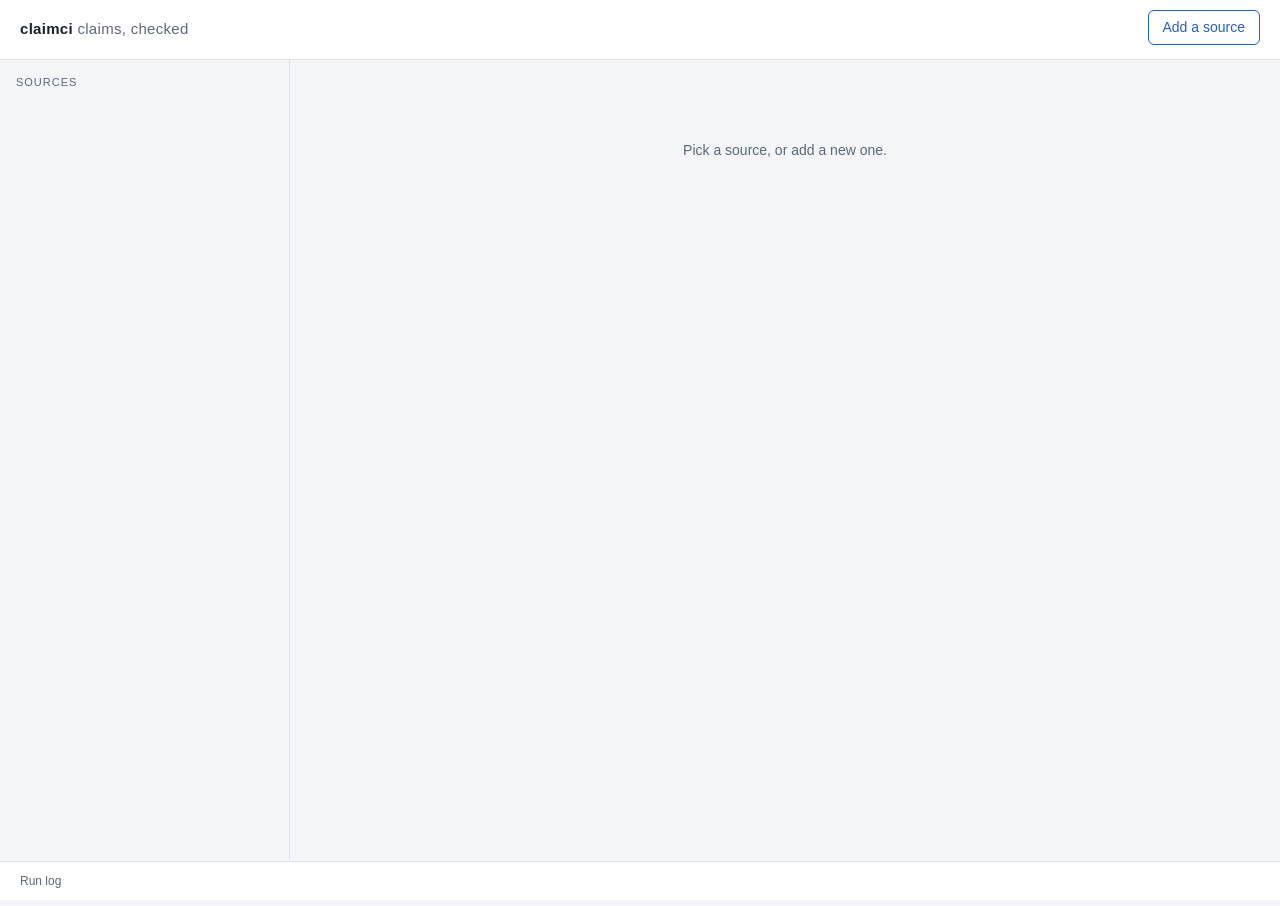
==== static/interp_lib_demo/index.html @ 3faf454c "claimci demo: model lineage pills" ====
<!doctype html>
<html lang="en">
<head>
<base href="/interp_lib_demo/">
<script>window.CLAIMCI_STATIC = true;</script>
<meta charset="utf-8">
<meta name="viewport" content="width=device-width, initial-scale=1">
<title>claimci</title>
<style>
/* Layout: sources on the left; for the selected source a report card (tally, what it was tested on), then
   findings that open to the evidence, and verifications that open to their full detail. Run log docks at the bottom. */
:root {
  --bg: #f3f5f8; --panel: #ffffff; --ink: #17202b; --muted: #5c6878; --faint: #8a95a5; --rule: #dde3ea;
  --accent: #2b5fb8; --accent-bg: #e7eefb;
  --ok: #17703f; --ok-bg: #dff2e6; --bad: #a8261d; --bad-bg: #fbe3e0; --warn: #855800; --warn-bg: #fcefd1;
  --idle: #5c6878; --idle-bg: #eaeef3;
  --causal: #5b3db5; --causal-bg: #ece7fb; --corr: #1f6c7a; --corr-bg: #e0f1f3; --stated: #6b5a3e; --stated-bg: #f2ede4;
  --mono: ui-monospace, "SF Mono", Menlo, Consolas, monospace;
  --sans: -apple-system, BlinkMacSystemFont, "Segoe UI", Inter, Roboto, sans-serif;
}
@media (prefers-color-scheme: dark) {
  :root { --bg: #10141a; --panel: #171d25; --ink: #e6eaf0; --muted: #9aa5b4; --faint: #6d7888; --rule: #29323e;
    --accent: #84a9ee; --accent-bg: #1d2a42; --ok: #74d39e; --ok-bg: #16301f; --bad: #f19a92; --bad-bg: #3a1d1a;
    --warn: #e8c26e; --warn-bg: #352a12; --idle: #a3adbb; --idle-bg: #222a35;
    --causal: #b9a4f5; --causal-bg: #2a2342; --corr: #7fcfdb; --corr-bg: #15302f; --stated: #d8c49f; --stated-bg: #2f2a20;
    color-scheme: dark; }
}
* { box-sizing: border-box; }
body { margin: 0; background: var(--bg); color: var(--ink); font: 14px/1.5 var(--sans); padding-bottom: 46px; }
button, input, textarea { font: inherit; color: inherit; }
button { cursor: pointer; }
:focus-visible { outline: 2px solid var(--accent); outline-offset: 2px; }

header { display: flex; align-items: center; gap: 14px; padding: 10px 20px; background: var(--panel); border-bottom: 1px solid var(--rule); }
header h1 { font-size: 15px; margin: 0; letter-spacing: .02em; }
header h1 span { color: var(--muted); font-weight: 400; }
header .grow { flex: 1; }
.btn { padding: 6px 14px; border-radius: 6px; border: 1px solid var(--accent); background: var(--accent); color: #fff; }
.btn.ghost { background: transparent; color: var(--accent); }
.btn:disabled { opacity: .5; cursor: default; }
.pill.lineage { font-family: ui-monospace, SFMono-Regular, Menlo, monospace; font-size: 11px; }
.act { display: flex; flex-direction: column; align-items: flex-end; gap: 4px; max-width: 240px; }
.act .why { color: var(--muted, #8a8f98); font-size: 11px; text-align: right; line-height: 1.3; }
#addform { display: none; gap: 8px; padding: 12px 20px; background: var(--panel); border-bottom: 1px solid var(--rule); flex-wrap: wrap; }
#addform.open { display: flex; }
#addform input, #addform textarea { flex: 1 1 300px; padding: 7px 10px; border: 1px solid var(--rule); border-radius: 6px; background: var(--bg); min-width: 0; }
#addform textarea { height: 36px; resize: vertical; }

main { display: grid; grid-template-columns: 290px minmax(0, 1fr); min-height: calc(100vh - 100px); }
nav { border-right: 1px solid var(--rule); padding: 14px 12px; }
.label { font-size: 11px; text-transform: uppercase; letter-spacing: .09em; color: var(--muted); margin: 0 4px 8px; }
.src { display: block; width: 100%; text-align: left; background: none; border: 1px solid transparent; border-radius: 8px; padding: 9px 10px; margin-bottom: 4px; }
.src:hover { background: var(--idle-bg); }
.src.on { background: var(--panel); border-color: var(--rule); }
.src b { display: block; font-weight: 600; line-height: 1.35; }
.src small { color: var(--muted); }

section#view { padding: 20px 28px 40px; min-width: 0; max-width: 1040px; }
.empty { color: var(--muted); padding: 60px 0; text-align: center; }

/* report card */
.card { background: var(--panel); border: 1px solid var(--rule); border-radius: 10px; padding: 18px 20px; margin-bottom: 18px; }
.rc-head { display: flex; justify-content: space-between; gap: 16px; align-items: flex-start; }
.rc-head h2 { font-size: 20px; margin: 0 0 2px; line-height: 1.3; text-wrap: balance; }
.rc-head .sub { color: var(--muted); font-size: 13px; }
.tally { display: flex; gap: 22px; flex-wrap: wrap; margin: 16px 0 4px; }
.tally div { display: flex; flex-direction: column; }
.tally b { font-size: 24px; font-variant-numeric: tabular-nums; line-height: 1.1; }
.tally span { font-size: 12px; color: var(--muted); }
.tally .Verified b { color: var(--ok); } .tally [class="Not supported"] b { color: var(--bad); }
.tested { display: grid; grid-template-columns: repeat(3, minmax(0, 1fr)); gap: 16px; margin-top: 16px; padding-top: 14px; border-top: 1px solid var(--rule); }
.tested h4 { margin: 0 0 6px; font-size: 12px; color: var(--muted); font-weight: 600; text-transform: uppercase; letter-spacing: .06em; }
.tested ul { margin: 0; padding: 0; list-style: none; }
.tested li { margin-bottom: 6px; font-size: 13px; overflow-wrap: anywhere; }
.tested li small { display: block; color: var(--muted); font-size: 12px; }
.tested code { font: 12px var(--mono); }
.origin { margin-bottom: 10px; }
.origin ul { margin-top: 5px; }
.opill { display: inline-block; font-size: 11px; font-weight: 600; letter-spacing: .02em; padding: 1px 8px; border-radius: 4px; }
.opill.authors { background: var(--ok-bg); color: var(--ok); }
.opill.elsewhere { background: var(--accent-bg); color: var(--accent); }
.opill.here { background: var(--idle-bg); color: var(--idle); }

/* pills */
.pill { display: inline-block; padding: 1px 9px; border-radius: 999px; font-size: 12px; white-space: nowrap; background: var(--idle-bg); color: var(--idle); }
.pill.ok { background: var(--ok-bg); color: var(--ok); } .pill.bad { background: var(--bad-bg); color: var(--bad); }
.pill.warn { background: var(--warn-bg); color: var(--warn); } .pill.accent { background: var(--accent-bg); color: var(--accent); }
.ev { display: inline-flex; border-radius: 999px; overflow: hidden; font-size: 12px; white-space: nowrap; border: 1px solid var(--rule); }
.ev b { font-weight: 600; padding: 0 8px; }
.ev span { padding: 0 8px; background: var(--panel); color: var(--muted); }
.ev.Causal b { background: var(--causal-bg); color: var(--causal); }
.ev.Correlational b { background: var(--corr-bg); color: var(--corr); }
.ev.Stated b, .ev.Automated b { background: var(--stated-bg); color: var(--stated); }

/* findings (level 1 -> 2) */
details { border-top: 1px solid var(--rule); }
details:first-of-type { border-top: 0; }
summary { list-style: none; cursor: pointer; display: grid; grid-template-columns: 116px minmax(0, 1fr) 16px; gap: 12px; align-items: baseline; padding: 11px 0; }
summary::-webkit-details-marker { display: none; }
summary .chev { color: var(--faint); transition: transform .15s; }
details[open] > summary .chev { transform: rotate(90deg); }
.finding-st { font-size: 14px; }
details.obj .sub { color: var(--muted); font-size: 12px; }
.expn { display: block; font-size: 12px; color: var(--accent); margin-top: 3px; }
.caveat { display: block; font-size: 12px; color: var(--warn); margin-top: 3px; }
p.caveat { margin: 0 0 10px; }
.body { padding: 2px 0 16px 128px; }
.quote { margin: 0 0 10px; padding-left: 12px; border-left: 3px solid var(--rule); color: var(--muted); font-size: 13px; }
.meta { display: flex; gap: 8px; flex-wrap: wrap; align-items: center; font-size: 12px; color: var(--muted); margin-bottom: 12px; }
.sub-h { font-size: 12px; font-weight: 600; color: var(--muted); text-transform: uppercase; letter-spacing: .06em; margin: 14px 0 6px; }
.paper-test { font-size: 13px; padding: 6px 0; border-bottom: 1px dashed var(--rule); }
.paper-test:last-child { border-bottom: 0; }
.paper-test small { color: var(--muted); }

/* verifications (level 2 -> 3) */
details.ver { border: 1px solid var(--rule); border-radius: 8px; margin-bottom: 8px; background: var(--bg); }
details.ver > summary { grid-template-columns: minmax(0, 1fr) auto 16px; padding: 9px 12px; }
.ver-st { font-size: 13px; }
.ver-st .k { color: var(--muted); font-size: 12px; margin-right: 6px; }
.ver-st .tags { display: flex; flex-wrap: wrap; gap: 4px; margin-top: 5px; }
.ver-res { text-align: right; font: 13px var(--mono); font-variant-numeric: tabular-nums; white-space: nowrap; }
.ver-body { padding: 0 12px 12px; font-size: 13px; }
.kv { display: grid; grid-template-columns: 150px minmax(0, 1fr); gap: 4px 12px; }
.kv dt { color: var(--muted); } .kv dd { margin: 0; overflow-wrap: anywhere; }
table.res { border-collapse: collapse; width: 100%; font: 12px var(--mono); font-variant-numeric: tabular-nums; }
table.res td, table.res th { padding: 3px 8px 3px 0; text-align: left; border-bottom: 1px solid var(--rule); }
table.res th { color: var(--muted); font-weight: 400; }
.example { margin: 6px 0; padding: 8px 10px; background: var(--panel); border: 1px solid var(--rule); border-radius: 6px; font-size: 12px; }
.example small { color: var(--muted); display: block; margin-bottom: 2px; }
.gap { color: var(--muted); font-size: 13px; font-style: italic; }
details.samples { border: 1px solid var(--rule); border-radius: 8px; margin: 10px 0; background: var(--panel); }
details.samples > summary { grid-template-columns: minmax(0, 1fr) 16px; padding: 8px 12px; font-size: 13px; font-weight: 600; }
.sbody { padding: 0 12px 12px; }
.filters { display: flex; gap: 6px; flex-wrap: wrap; margin-bottom: 10px; }
.fbtn { font-size: 12px; padding: 3px 10px; border-radius: 999px; border: 1px solid var(--rule); background: var(--bg); color: var(--muted); }
.fbtn.on { border-color: var(--accent); color: var(--accent); background: var(--accent-bg); }
.sample { border-top: 1px solid var(--rule); padding: 10px 0; }
.sample .q { font-size: 12px; font-weight: 600; color: var(--muted); margin-bottom: 4px; }
.sample .scores { display: flex; gap: 6px; margin-bottom: 6px; }
.sample .a { white-space: pre-wrap; font-size: 13px; max-height: 260px; overflow: auto; padding: 8px 10px; background: var(--bg); border-radius: 6px; overflow-wrap: anywhere; }
.scroll { overflow-x: auto; }

#log { position: fixed; left: 0; right: 0; bottom: 0; background: var(--panel); border-top: 1px solid var(--rule); }
#log summary { grid-template-columns: minmax(0, 1fr) auto; padding: 10px 20px; font-size: 12px; color: var(--muted); }
#log pre { margin: 0; padding: 8px 20px 12px; height: 200px; overflow: auto; font: 12px/1.45 var(--mono); white-space: pre-wrap; }
@media (max-width: 820px) {
  main { grid-template-columns: 1fr; } nav { border-right: 0; border-bottom: 1px solid var(--rule); }
  .tested { grid-template-columns: 1fr; } summary { grid-template-columns: 1fr 16px; } summary > .pill { grid-column: 1 / -1; justify-self: start; }
  .body { padding-left: 0; } section#view { padding: 16px; }
}
@media (prefers-reduced-motion: reduce) { * { transition: none !important; } }
</style>
</head>
<body>
<header>
  <h1>claimci <span>claims, checked</span></h1>
  <div class="grow"></div>
  <div class="act"><button class="btn ghost" id="toggleadd">Add a source</button><small class="why" id="addwhy"></small></div>
</header>
<div id="addform">
  <input id="source" placeholder="arXiv id (2406.11717) or post URL" autocomplete="off">
  <textarea id="text" placeholder="Post text, for X and other pages that can't be fetched"></textarea>
  <button class="btn" id="ingest">Extract findings</button>
</div>
<main>
  <nav><div class="label">Sources</div><div id="sources"></div></nav>
  <section id="view"><div class="empty">Pick a source, or add a new one.</div></section>
</main>
<details id="log"><summary><span id="logtitle">Run log</span><span id="logstate"></span></summary><pre id="logtext"></pre></details>
<script>
const $ = (s) => document.querySelector(s);
const esc = (s) => String(s ?? "").replace(/[&<>"]/g, (c) => ({"&": "&amp;", "<": "&lt;", ">": "&gt;", '"': "&quot;"}[c]));
const fmt = (x) => x == null ? "–" : typeof x !== "number" ? esc(x) : Math.abs(x) >= 100 ? x.toFixed(0) : x.toFixed(3);
// a value with its 95% interval, when the experiment reported one
// which model a verification ran on; for an expansion, the source's model it was carried over from
const shortModel = (m) => (m || "").split("/").pop();
const lineage = (a) => a.expansion
  ? `<span class="pill lineage" title="Carried over from ${esc(a.expansion)} to ${esc(a.model)}">${esc(shortModel(a.expansion))} → ${esc(shortModel(a.model))}</span> `
  : `<span class="pill lineage" title="${esc(a.model)}: the model the source used">${esc(shortModel(a.model))}</span> `;
const val = (r) => !r ? "–" : fmt(r.value) + (r.interval ? ` <small class="ci">[${fmt(r.interval[0])}, ${fmt(r.interval[1])}]</small>` : "");
let current = null, busy = false;

const STATUS = {"Verified": "ok", "Not supported": "bad", "Partly verified": "warn", "Not yet run": "", "Untested": "",
                "Not run on the paper's model": "warn", "Tested beyond the paper only": "warn"};
const expansionText = (e) => e.could_not_run && !e.ran ? `${e.model}: could not run` : `${e.model}: ${e.held} of ${e.ran} held`;
const VERDICT = {"holds": ["Holds", "ok"], "fails": ["Fails", "bad"], "holds, control failed": ["Holds, control failed", "bad"],
                 "measured": ["Read out", "accent"], "not run": ["Not run", ""], "gated": ["Gated", "warn"]};
const ev = (lab) => lab ? `<span class="ev ${esc(lab[0])}"><b>${esc(lab[0])}</b><span>${esc(lab[1])}</span></span>` : "";
const verdict = (v) => { const [t, c] = VERDICT[v] || [v, "warn"]; return `<span class="pill ${c}">${esc(t)}</span>`; };

async function api(path, body) {
  if (window.CLAIMCI_STATIC) {   // a pre-rendered, read-only site (claimci export-site): same names as static_site.key()
    if (body) throw new Error("read-only demo");
    path = "api/" + decodeURIComponent(path.replace(/^\/api\//, "")).replace(/[^A-Za-z0-9._-]/g, "_") + ".json";
  }
  const r = await fetch(path, body ? {method: "POST", headers: {"Content-Type": "application/json"}, body: JSON.stringify(body)} : {});
  const j = await r.json();
  if (!r.ok) throw new Error(j.error || r.statusText);
  return j;
}

let whyNot = {};   // action -> why it cannot run here (no API key, no GPU), or null

async function loadSources() {
  const o = await api("/api/overview");
  whyNot = o.why_not || {};
  const add = $("#toggleadd");
  add.disabled = !!whyNot.ingest;
  add.title = whyNot.ingest || "";
  $("#addwhy").textContent = whyNot.ingest || "";
  $("#sources").innerHTML = o.sources.map((s) => {
    const n = s.claims.length, v = s.claims.filter((c) => c.support === "supported").length;
    const bad = s.claims.filter((c) => c.support.startsWith("contradicted") || c.support.startsWith("not supported")).length;
    return `<button class="src ${current === s.ref ? "on" : ""}" data-ref="${esc(s.ref)}">
      <b>${esc(s.title)}</b><small>${n} finding${n === 1 ? "" : "s"} · ${v} verified${bad ? ` · ${bad} not supported` : ""}</small></button>`;
  }).join("") || `<div class="empty">No sources yet.</div>`;
  document.querySelectorAll(".src").forEach((b) => b.onclick = () => show(b.dataset.ref));
}

function resultsTable(results) {
  if (!results.length) return `<p class="gap">Not run yet.</p>`;
  return `<div class="scroll"><table class="res"><tr><th>model</th><th>revision</th><th>value</th><th>margin</th><th>status</th></tr>
    ${results.map((r) => `<tr><td>${esc(r.model)}</td><td>${esc(r.revision)}</td><td>${val(r)}</td>
      <td>${r.margin == null ? "" : (r.margin >= 0 ? "+" : "") + fmt(r.margin)}</td><td>${esc(r.status)}</td></tr>`).join("")}</table></div>`;
}

function readouts(r) {
  if (!r) return "";
  const b = r.bindings || {};
  const skip = new Set(["examples", "answers", "interventions", "direction"]);
  const rows = Object.entries(b).filter(([k]) => !skip.has(k))
    .map(([k, v]) => `<dt>${esc(k.replaceAll("_", " "))}</dt><dd>${esc(typeof v === "object" ? JSON.stringify(v) : v)}</dd>`).join("");
  const ex = (b.examples || []).map((e) => `<div class="example"><small>${esc(e.question)} · aligned ${fmt(e.aligned)} · coherent ${fmt(e.coherent)}</small>${esc(e.answer)}</div>`).join("");
  return (rows ? `<div class="sub-h">Readouts</div><dl class="kv">${rows}</dl>` : "") + (ex ? `<div class="sub-h">Example answers</div>${ex}` : "");
}

function samplesBlock(r, label) {
  if (!r || !r.samples) return "";
  return `<details class="samples" data-ref="${esc(r.samples)}"><summary><span>${esc(label)}: ${r.samples_n || ""} judged answers</span><span class="chev">›</span></summary>
    <div class="sbody"><p class="gap">Loading…</p></div></details>`;
}

const score = (v) => typeof v === "number" ? Math.round(v) : esc(v ?? "–");
const SAMPLE_FILTERS = {
  "All": () => true,
  "Coherent and misaligned": (x) => x.aligned < 30 && x.coherent > 50,
  "Misaligned, not coherent": (x) => x.aligned < 30 && !(x.coherent > 50),
  "Aligned": (x) => x.aligned >= 30,
};
async function loadSamples(el) {
  if (el.dataset.loaded) return;
  el.dataset.loaded = "1";
  const rows = await api("/api/samples?ref=" + encodeURIComponent(el.dataset.ref));
  const body = el.querySelector(".sbody");
  const render = (name) => {
    const keep = rows.filter(SAMPLE_FILTERS[name]);
    body.innerHTML = `<div class="filters">${Object.keys(SAMPLE_FILTERS).map((f) =>
        `<button class="fbtn ${f === name ? "on" : ""}" data-f="${esc(f)}">${esc(f)} (${rows.filter(SAMPLE_FILTERS[f]).length})</button>`).join("")}</div>
      ${keep.slice(0, 40).map((x) => `<div class="sample">
        <div class="q">${esc(x.prompt)}</div>
        <div class="scores"><span class="pill ${x.aligned < 30 ? "bad" : "ok"}">aligned ${score(x.aligned)}</span>
          <span class="pill ${x.coherent > 50 ? "ok" : "warn"}">coherent ${score(x.coherent)}</span></div>
        <div class="a">${esc(x.answer)}</div></div>`).join("") || `<p class="gap">None in this group.</p>`}
      ${keep.length > 40 ? `<p class="gap">Showing 40 of ${keep.length}.</p>` : ""}`;
    body.querySelectorAll(".fbtn").forEach((b) => b.onclick = (e) => { e.preventDefault(); render(b.dataset.f); });
  };
  render("All");
}

function verification(a) {
  const r = a.results.at(-1);
  const thr = a.threshold ? `${esc(a.threshold.op)} ${esc(a.threshold.value)}` : "none (a readout)";
  const choices = a.supplemented.map(([k, v]) => `<dt>${esc(k)}</dt><dd>${esc(v.note || v)}</dd>`).join("");
  const ctrls = a.controls.map((c) => `<div class="example"><small>Control</small>${esc(c.statement)} ${verdict(c.verdict)}
      <span style="font-family:var(--mono)"> ${fmt(c.results.at(-1)?.value)}</span>${readouts(c.results.at(-1))}</div>`).join("");
  return `<details class="ver"><summary>
      <span class="ver-st"><span class="k">${esc(a.kind_label)}</span>${esc(a.statement)}
        <span class="tags">${a.expansion ? `<span class="pill accent" title="On a model the source did not test (expanded from ${esc(a.expansion)})">expanded</span>` : `<span class="pill ok" title="On the model the source used">original</span>`}${lineage(a)}${a.post_hoc ? `<span class="pill warn">post hoc</span>` : ""}${r?.samples ? `<span class="pill accent">${r.samples_n || ""} samples</span>` : ""}</span></span>
      <span class="ver-res">${val(r)} ${verdict(a.verdict)}</span><span class="chev">›</span></summary>
    <div class="ver-body">
      <div class="meta">${ev(a.evidence_label)} <span>on ${esc(a.model)}</span> ${a.judged ? `<span class="pill">judged by ${esc(a.judged)}</span>` : ""}
        ${a.expansion ? `<span class="pill accent" title="Expanded from ${esc(a.expansion)}">not in the paper</span>` : ""}
        ${a.post_hoc ? `<span class="pill warn" title="The threshold was set after seeing results">post hoc</span>` : ""}</div>
      ${(a.caveats || []).map((c) => `<p class="caveat">* ${esc(c)}</p>`).join("")}
      <dl class="kv"><dt>Metric</dt><dd>${esc(a.metric)}</dd><dt>Threshold</dt><dd>${thr}${a.threshold ? ` — ${esc(a.threshold.origin)}` : ""}</dd></dl>
      ${ctrls ? `<div class="sub-h">Controls</div>${ctrls}` : ""}
      <div class="sub-h">Results</div>${resultsTable(a.results)}
      ${samplesBlock(r, "This verification")}
      ${a.controls.map((c) => samplesBlock(c.results.at(-1), "Control")).join("")}
      ${readouts(r)}
      ${choices ? `<div class="sub-h">Our choices (not from the source)</div><dl class="kv">${choices}</dl>` : ""}
      <p class="gap" style="margin-top:10px">${esc(a.id)}</p>
    </div></details>`;
}

function finding(f) {
  const tests = f.source_tests || [];
  const paper = tests.map((t) => `<div class="paper-test">${esc(t.description)}
      <small> — ${esc(t.locator)}${t.models?.length ? " · " + esc(t.models.join(", ")) : ""}${t.stated_values?.length ? " · " + esc(t.stated_values.map((v) => v.name + " " + v.value).join("; ")) : ""}</small></div>`).join("");
  const cav = f.caveats || [];
  return `<details><summary>
      <span class="pill ${STATUS[f.status] ?? ""}">${esc(f.status)}${cav.length ? " *" : ""}</span>
      <span class="finding-st">${esc(f.statement)}${cav.map((c) => `<span class="caveat">* ${esc(c)}</span>`).join("")}
        ${(f.expansions || []).length ? `<span class="expn">Beyond the paper: ${f.expansions.map(expansionText).map(esc).join(" · ")}</span>` : ""}</span><span class="chev">›</span></summary>
    <div class="body">
      ${f.quote ? `<p class="quote">“${esc(f.quote)}”</p>` : ""}
      <div class="meta">${ev(f.evidence_label)} <span>${esc(f.source.locator || "")}</span> <span>${esc(f.hedge || "")}</span>${f.level ? ` <span class="pill">${esc(f.level)}</span>` : ""}
        ${f.checks ? `<span class="pill ${f.checks.quote_found ? "ok" : "bad"}">quote ${f.checks.quote_found ? "found in source" : "not found"}</span>` : ""}
        ${f.machine_made ? `<span class="pill warn">extracted by a model, unreviewed</span>` : ""}</div>
      ${paper ? `<div class="sub-h">What the authors did (${tests.length})</div>${paper}` : ""}
      <div class="sub-h">What we checked</div>
      ${f.attached.length ? f.attached.map(verification).join("") : `<p class="gap">Nothing in the experiment library checks this finding yet.</p>`}
    </div></details>`;
}

const ORIGIN_CLASS = {"from the authors": "authors", "pulled from elsewhere": "elsewhere", "made here": "here"};
function byOrigin(items, origins, row) {
  if (!items.length) return "<ul><li class='gap'>none yet</li></ul>";
  return origins.filter((o) => items.some((i) => i.origin === o)).map((o) => `
    <div class="origin"><span class="opill ${ORIGIN_CLASS[o]}">${esc(o)}</span>
      <ul>${items.filter((i) => i.origin === o).map(row).join("")}</ul></div>`).join("");
}

async function show(ref) {
  current = ref;
  const r = await api("/api/report?ref=" + encodeURIComponent(ref));
  const order = ["Verified", "Not supported", "Partly verified", "Not yet run", "Untested"];
  $("#view").innerHTML = `
    <div class="card">
      <div class="rc-head"><div><h2>${esc(r.title)}</h2><div class="sub">${esc(r.kind)} · ${esc(r.ref)}${r.date ? " · " + esc(r.date) : ""}</div></div>
        <div class="act"><button class="btn" id="verify" ${busy || whyNot.verify ? "disabled" : ""} title="${esc(whyNot.verify || "")}">Run verifications</button>
          ${whyNot.verify ? `<small class="why">${esc(whyNot.verify)}</small>` : ""}</div></div>
      <div class="tally"><div><b>${r.n_findings}</b><span>findings</span></div>
        ${order.filter((k) => r.counts[k]).map((k) => `<div class="${k}"><b>${r.counts[k]}</b><span>${k.toLowerCase()}</span></div>`).join("")}</div>
      <div class="tested">
        <div><h4>Models</h4><ul>${r.models.map((m) => `<li>${esc(m)}</li>`).join("") || "<li class='gap'>none yet</li>"}</ul></div>
        <div><h4>Data</h4>${byOrigin(r.data, r.origins, (d) => `<li>${esc(d.what)}<small>${esc(d.from)}${d.license ? " · " + esc(d.license) : ""}</small></li>`)}</div>
        <div><h4>Code</h4>${byOrigin(r.code, r.origins, (c) => `<li><code>${esc(c.what)}</code><small>${esc(c.how)}${c.functions.length ? ` · ${c.functions.length} experiment${c.functions.length === 1 ? "" : "s"}` : ""}</small></li>`)}</div>
      </div>
    </div>
    ${r.objects.length ? `<div class="card"><div class="label" style="margin:0 0 4px">Objects these findings are about</div>
      ${r.objects.map((o) => `<details class="obj"><summary>
          <span class="pill">${esc(o.kind)}</span>
          <span><b>${esc(o.label)}</b> <span class="sub">${esc(o.model)}@${esc(o.revision)} · ${o.checks.length} check${o.checks.length === 1 ? "" : "s"}</span></span>
          <span class="chev">›</span></summary>
        <div class="body">${o.checks.map((k) => `<div class="paper-test"><small>${esc(k.kind_label)}</small> ${esc(k.statement)} ${verdict(k.verdict)}</div>`).join("")}</div>
      </details>`).join("")}</div>` : ""}
    <div class="card"><div class="label" style="margin:0 0 4px">Findings</div>${r.findings.map(finding).join("")}</div>`;
  document.querySelectorAll("details.samples").forEach((d) => d.addEventListener("toggle", () => d.open && loadSamples(d)));
  $("#verify").onclick = () => runJob("/api/verify", {ref}, "Running verifications for " + r.title);
  loadSources();
}

async function runJob(path, body, title) {
  if (busy) return;
  busy = true; $("#ingest").disabled = true; const v = $("#verify"); if (v) v.disabled = true;
  $("#log").open = true; $("#logtitle").textContent = title; $("#logtext").textContent = ""; $("#logstate").textContent = "running…";
  try {
    const {job} = await api(path, body);
    let n = 0;
    for (;;) {
      const j = await api(`/api/jobs/${job}?since=${n}`);
      n = j.n;
      if (j.lines.length) { $("#logtext").textContent += j.lines.join("\n") + "\n"; $("#logtext").scrollTop = 1e9; }
      if (j.done) {
        $("#logstate").textContent = j.error ? "failed: " + j.error : "done";
        if (j.kind === "ingest" && j.result) current = j.result.ref;
        break;
      }
      await new Promise((r) => setTimeout(r, 1500));
    }
  } catch (e) { $("#logstate").textContent = "failed: " + e.message; }
  busy = false; $("#ingest").disabled = false;
  await loadSources(); if (current) show(current);
}

$("#toggleadd").onclick = () => { $("#addform").classList.toggle("open"); $("#source").focus(); };
$("#ingest").onclick = () => {
  const source = $("#source").value.trim();
  if (!source) { $("#source").focus(); return; }
  runJob("/api/ingest", {source, text: $("#text").value}, "Extracting findings from " + source);
};
loadSources().then(() => { const first = document.querySelector(".src"); if (first) show(first.dataset.ref); });
</script>
</body>
</html>
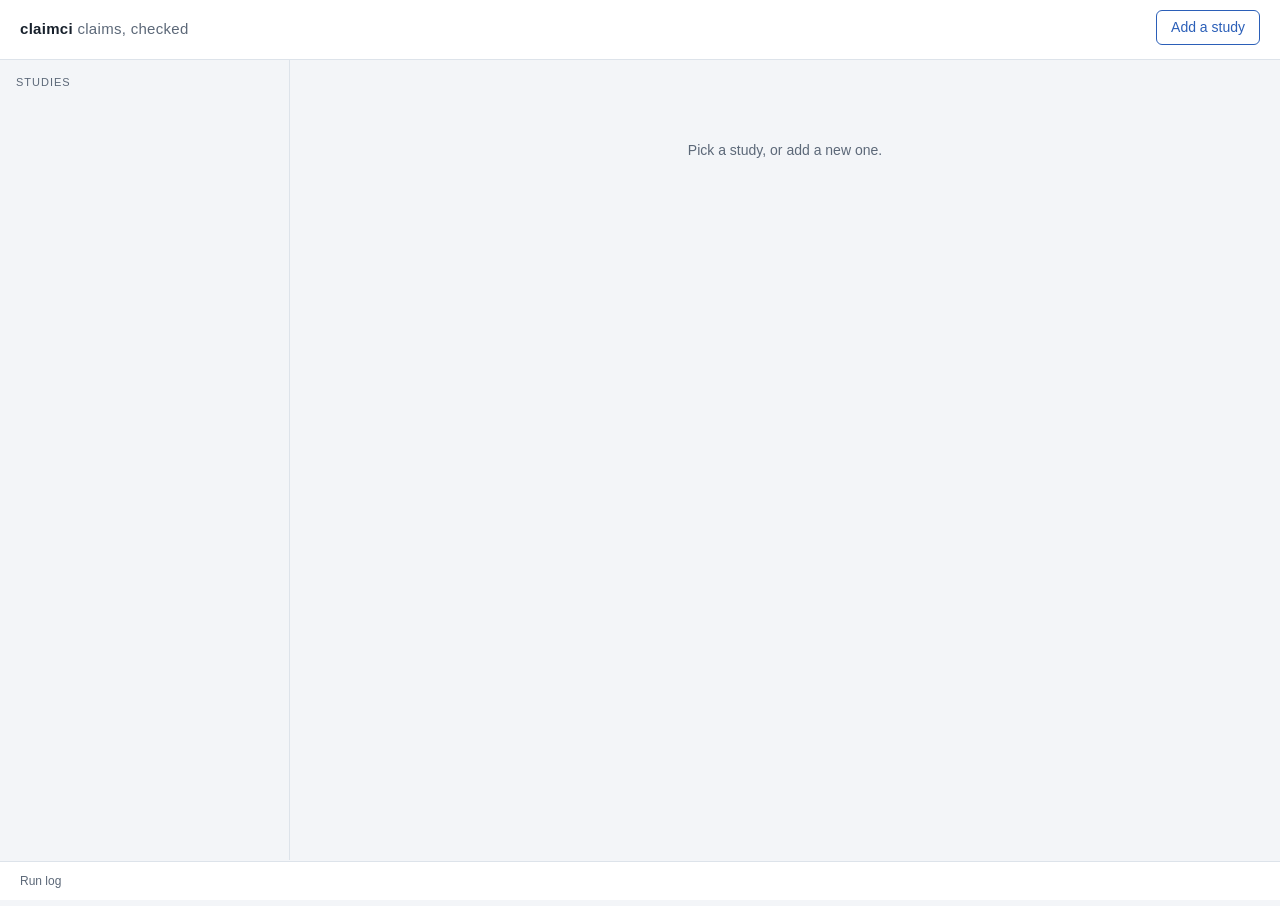
==== commit dbd5672f: "claimci demo: Studies; Could not replicate" ====
--- a/static/interp_lib_demo/index.html
+++ b/static/interp_lib_demo/index.html
@@ -38,7 +38,7 @@
 .btn { padding: 6px 14px; border-radius: 6px; border: 1px solid var(--accent); background: var(--accent); color: #fff; }
 .btn.ghost { background: transparent; color: var(--accent); }
 .btn:disabled { opacity: .5; cursor: default; }
-.pill.lineage { font-family: ui-monospace, SFMono-Regular, Menlo, monospace; font-size: 11px; }
+.pill.lineage { font-family: ui-monospace, SFMono-Regular, Menlo, monospace; font-size: 11px; display: inline-block; max-width: 100%; overflow: hidden; text-overflow: ellipsis; white-space: nowrap; vertical-align: bottom; }
 .act { display: flex; flex-direction: column; align-items: flex-end; gap: 4px; max-width: 240px; }
 .act .why { color: var(--muted, #8a8f98); font-size: 11px; text-align: right; line-height: 1.3; }
 #addform { display: none; gap: 8px; padding: 12px 20px; background: var(--panel); border-bottom: 1px solid var(--rule); flex-wrap: wrap; }
@@ -67,7 +67,7 @@
 .tally div { display: flex; flex-direction: column; }
 .tally b { font-size: 24px; font-variant-numeric: tabular-nums; line-height: 1.1; }
 .tally span { font-size: 12px; color: var(--muted); }
-.tally .Verified b { color: var(--ok); } .tally [class="Not supported"] b { color: var(--bad); }
+.tally .Verified b { color: var(--ok); } .tally [class="Could not replicate"] b, .tally [class="Effect not specific"] b { color: var(--bad); }
 .tested { display: grid; grid-template-columns: repeat(3, minmax(0, 1fr)); gap: 16px; margin-top: 16px; padding-top: 14px; border-top: 1px solid var(--rule); }
 .tested h4 { margin: 0 0 6px; font-size: 12px; color: var(--muted); font-weight: 600; text-transform: uppercase; letter-spacing: .06em; }
 .tested ul { margin: 0; padding: 0; list-style: none; }
@@ -155,7 +155,7 @@
 <header>
   <h1>claimci <span>claims, checked</span></h1>
   <div class="grow"></div>
-  <div class="act"><button class="btn ghost" id="toggleadd">Add a source</button><small class="why" id="addwhy"></small></div>
+  <div class="act"><button class="btn ghost" id="toggleadd">Add a study</button><small class="why" id="addwhy"></small></div>
 </header>
 <div id="addform">
   <input id="source" placeholder="arXiv id (2406.11717) or post URL" autocomplete="off">
@@ -163,8 +163,8 @@
   <button class="btn" id="ingest">Extract findings</button>
 </div>
 <main>
-  <nav><div class="label">Sources</div><div id="sources"></div></nav>
-  <section id="view"><div class="empty">Pick a source, or add a new one.</div></section>
+  <nav><div class="label">Studies</div><div id="sources"></div></nav>
+  <section id="view"><div class="empty">Pick a study, or add a new one.</div></section>
 </main>
 <details id="log"><summary><span id="logtitle">Run log</span><span id="logstate"></span></summary><pre id="logtext"></pre></details>
 <script>
@@ -180,7 +180,7 @@
 const val = (r) => !r ? "–" : fmt(r.value) + (r.interval ? ` <small class="ci">[${fmt(r.interval[0])}, ${fmt(r.interval[1])}]</small>` : "");
 let current = null, busy = false;
 
-const STATUS = {"Verified": "ok", "Not supported": "bad", "Partly verified": "warn", "Not yet run": "", "Untested": "",
+const STATUS = {"Verified": "ok", "Could not replicate": "bad", "Effect not specific": "bad", "Partly verified": "warn", "Not yet run": "", "Untested": "",
                 "Not run on the paper's model": "warn", "Tested beyond the paper only": "warn"};
 const expansionText = (e) => e.could_not_run && !e.ran ? `${e.model}: could not run` : `${e.model}: ${e.held} of ${e.ran} held`;
 const VERDICT = {"holds": ["Holds", "ok"], "fails": ["Fails", "bad"], "holds, control failed": ["Holds, control failed", "bad"],
@@ -212,7 +212,7 @@
     const n = s.claims.length, v = s.claims.filter((c) => c.support === "supported").length;
     const bad = s.claims.filter((c) => c.support.startsWith("contradicted") || c.support.startsWith("not supported")).length;
     return `<button class="src ${current === s.ref ? "on" : ""}" data-ref="${esc(s.ref)}">
-      <b>${esc(s.title)}</b><small>${n} finding${n === 1 ? "" : "s"} · ${v} verified${bad ? ` · ${bad} not supported` : ""}</small></button>`;
+      <b>${esc(s.title)}</b><small>${n} finding${n === 1 ? "" : "s"} · ${v} verified${bad ? ` · ${bad} not replicated` : ""}</small></button>`;
   }).join("") || `<div class="empty">No sources yet.</div>`;
   document.querySelectorAll(".src").forEach((b) => b.onclick = () => show(b.dataset.ref));
 }
@@ -324,7 +324,7 @@
 async function show(ref) {
   current = ref;
   const r = await api("/api/report?ref=" + encodeURIComponent(ref));
-  const order = ["Verified", "Not supported", "Partly verified", "Not yet run", "Untested"];
+  const order = ["Verified", "Could not replicate", "Effect not specific", "Partly verified", "Not yet run", "Untested"];
   $("#view").innerHTML = `
     <div class="card">
       <div class="rc-head"><div><h2>${esc(r.title)}</h2><div class="sub">${esc(r.kind)} · ${esc(r.ref)}${r.date ? " · " + esc(r.date) : ""}</div></div>
@@ -333,7 +333,10 @@
       <div class="tally"><div><b>${r.n_findings}</b><span>findings</span></div>
         ${order.filter((k) => r.counts[k]).map((k) => `<div class="${k}"><b>${r.counts[k]}</b><span>${k.toLowerCase()}</span></div>`).join("")}</div>
       <div class="tested">
-        <div><h4>Models</h4><ul>${r.models.map((m) => `<li>${esc(m)}</li>`).join("") || "<li class='gap'>none yet</li>"}</ul></div>
+        <div><h4>Models</h4><ul>${(r.model_runs || r.models.map((m) => ({model: m}))).map((m) => `<li>${esc(m.model)}
+          ${m.run_on === "original" ? `<span class="pill ok" title="The model the source used">original</span>`
+            : m.run_on === "expanded" ? `<span class="pill accent" title="A model the source did not test">expanded</span>
+               ${m.from.map((f) => `<span class="pill lineage" title="Carried over from ${esc(f)}">from ${esc(shortModel(f))}</span>`).join(" ")}` : ""}</li>`).join("") || "<li class='gap'>none yet</li>"}</ul></div>
         <div><h4>Data</h4>${byOrigin(r.data, r.origins, (d) => `<li>${esc(d.what)}<small>${esc(d.from)}${d.license ? " · " + esc(d.license) : ""}</small></li>`)}</div>
         <div><h4>Code</h4>${byOrigin(r.code, r.origins, (c) => `<li><code>${esc(c.what)}</code><small>${esc(c.how)}${c.functions.length ? ` · ${c.functions.length} experiment${c.functions.length === 1 ? "" : "s"}` : ""}</small></li>`)}</div>
       </div>
